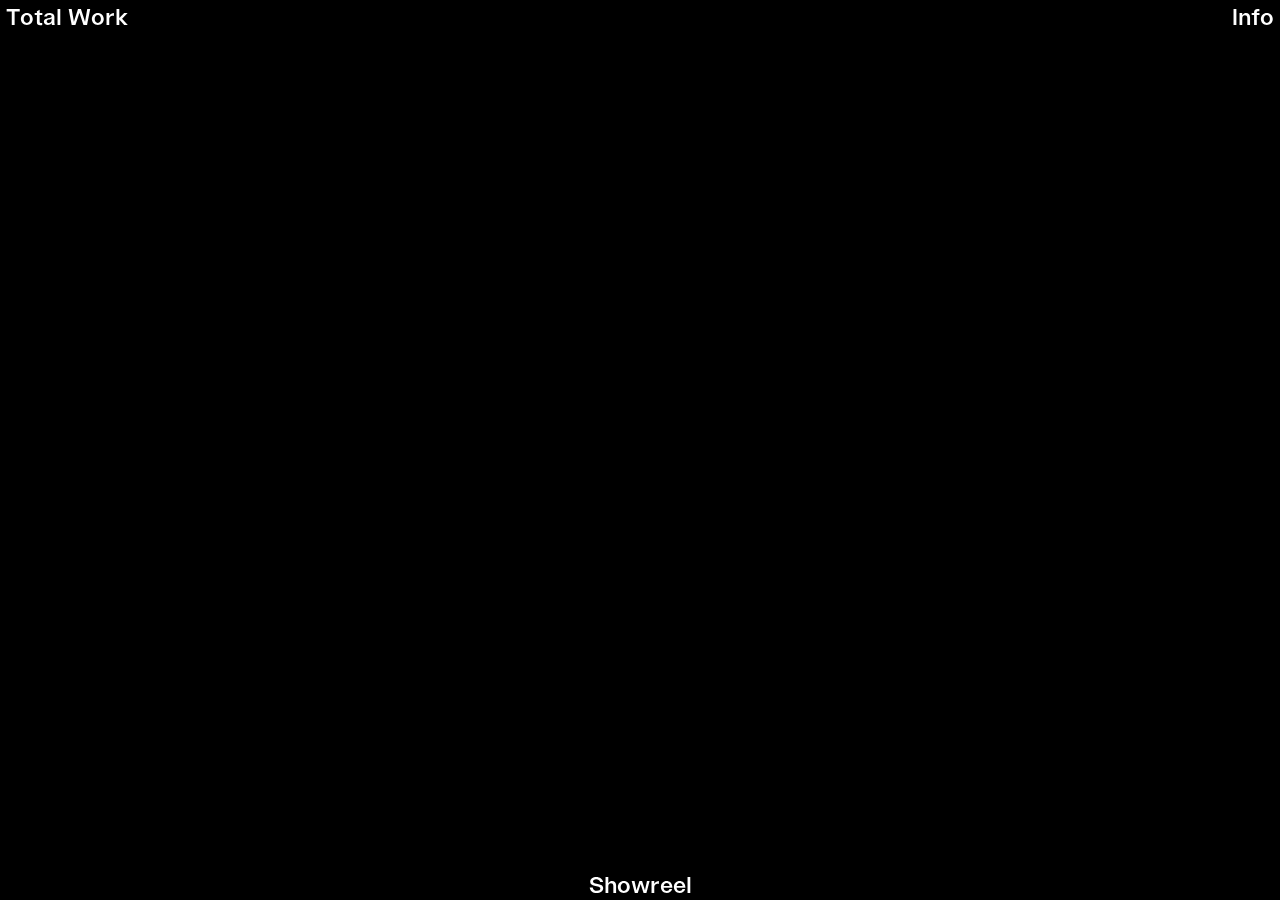
==== home.html @ 270295f1 "first commit" ====
<!DOCTYPE html>
<html lang="en">
<head>
    <meta charset="UTF-8">
    <meta name="viewport" content="width=device-width, initial-scale=1.0">
    <title>TOTAL WORK</title>
    <link rel="stylesheet" href="styles.css">
</head>
<body>
    <div id="bg" onclick="nextImage()" style="transform: translate(0%);">
        <div class="bg-element">
            <video autoplay muted playsinline loop>
                <source src="media/REEL.mp4" type="video/mp4">
            </video>
            <p class="subtitle">Showreel</p>
        </div>
        <div class="bg-element">
            <img src="media/godi.jpg" class="padded">
            <p class="subtitle">Góði Hirðirinn</p>
        </div>
        <div class="bg-element">
            <img src="media/Total Times.jpg">
            <p class="subtitle">Total Times</p>
        </div>
        <div class="bg-element">
            <img src="media/1.jpg">
            <p class="subtitle">A Game of Two Halves</p>
        </div>
        <div class="bg-element">
            <img src="media/Egilssonar.jpg" class="padded">
            <p class="subtitle">Tríó Högna Egilssonar</p>
        </div>
        <div class="bg-element">
            <img src="media/ted k.jpg" class="padded">
            <p class="subtitle">Industrial Society and Its Future</p>
        </div>
        <div class="bg-element">
            <img src="media/HONK.jpg">
            <p class="subtitle">HONK! If You Are at The Intersection</p>
        </div>
        <div class="bg-element">
            <img src="media/before we eat.jpg" class="padded">
            <p class="subtitle">Before We Eat</p>
        </div>
        <div class="bg-element">
            <img src="media/midair.jpg" class="padded">
            <p class="subtitle">Mid Air by Mathilde Hawkins and Max Mauro Schmid</p>
        </div>
        <div class="bg-element">
            <img src="media/F1000015.jpg" class="padded">
            <p class="subtitle">Monk of Helvítica</p>
        </div>
    </div>
    <work id="homework" style="visibility: visible">Total Work</work>
    <div class="container" onclick="toggleContact(); toggleText()" style="display: none;">
        <div id="twbg">TOTAL WORK</div>
        <p id="totalwork" class="text">
            Total Work is an international design studio dedicated towards providing clients the work of tomorrow.
            <br><br>
            When not in their office, the members of Total Work teach at the Köln International School of Design.
            <br><br>
            Total Work was founded in 2019, during the global pandemic. 
            <br><br>
            We aim to use our skills, unique backgrounds, and chemistry to conjure well 
            executed ideas with the goal of cultural fruition in mind.
        </p>
        <p id="services" class="text">
            Services 
            <br><br>
            Animation & Motion<br> 
            Art Direction<br>
            Branding<br>
            Custom Typefaces<br>
            Graphic Design<br>
            Editorial Design<br>
            Web Design<br>
            <br>
            <br>
            Locations<br>
            <br>
            Cologne, Germany<br>
            New York, USA<br>
            Reykjavík, Iceland<br>
            London, UK<br>
            <br>
            <br>
            Members<br> 
            <br>
            Hector Hawkins<br>
            Ishar Hawkins<br>
            Ísak Einarsson<br>
            Nima Hülshorst<br>
        </p>
        <p id="clients" class="text">
            Selected Clients<br>
            <br>
            Adidas<br>
            AllCaps Type Foundry<br>
            Royal Academy of Art the Hague<br>
            Köln International School of Design<br> 
            Kunst Hochschule für Medien <br>
            SWR<br>
            <br>
            <br>
            <br>
            Press<br>
            <br>
            Pangram Pangram<br>
            Type Today<br>
            Hvala Magazine Issue 09<br>
        </p>
        <p id="contact" class="text">
            <br>
            <br>
            Mathias-Brüggen-Strasse 4<br>
            50827 Cologne<br>
            Germany<br>
            <br>
            <br>
            <br>
            <br>
            <br>
            <br>
            All Inquiries<br>
            <br>
            totalwork.work(at)gmail.com<br>
            +49 176 50241710<br>
            <br>
            We are currently not accepting any internship applications<br>
        </p>
    </div>
    <contact id="homeContact" onclick="toggleText(); toggleContact()">Info</contact>
    <script src="index.js"></script>
</body> 
</html>
---- styles.css ----
@font-face {
    font-family: "Rathaus";
    src: url("fonts/Rathaus25-Medium.otf");
}

body {
    font-family: "Rathaus";
    font-size: 23px;
    overflow: hidden;
    margin: 0;
    line-height: 27px;
    width: 100vw;
}

#background {
    position: fixed;
    background-repeat: no-repeat;
    background-attachment: fixed;
    background-position: center center;
    background-size: cover;
    height: 100vh;
    width: 100vw;
}

p {
    margin: 0;
}

pre {
    font-family: "Rathaus";
    max-width: 100%;
}

#totalwork {
    padding-left: .5vw;
    padding-right: 10%;
}

.container {
    top: 0;
    background-color: white;
    right: 0;
    position: fixed;
    z-index: 1;
    display: inline-grid;
    grid-template-columns: 30% [col-start] 20% [col-start] 25% [col-start] 25% [col-start];
    height: 100vh;
    width: 100vw;
}

work {
    z-index: 10;
    position: fixed;
    left: .5%;
    user-select: none;
    padding-bottom: 5vh;
    padding-right: 5vw;
}

#contact {
    padding-top: .5vh;
    padding-left: .5vw;
}

#homeContact {
    z-index: 15;
    position: fixed;
    top: 0;
    padding-top: .5vh;
    padding-left: .5vw;
    filter: invert(1);
    mix-blend-mode: difference;
}

#homework {
    position: fixed;
    top: 0;
    padding-top: .5vh;
    filter: invert(1);
    mix-blend-mode: difference;
}

contact {
    z-index: 10;
    position: fixed;
    right: .5%;
    padding-bottom: 5vh;
    padding-left: 5vw;
    user-select: none;
}

.contactAnimationLeft {
    animation-name: contactMoveLeft;
    animation-duration: 1s;
    animation-fill-mode: forwards;
    animation-direction: alternate;
}

.contactAnimationRight {
    animation-name: contactMoveRight;
    animation-duration: 1s;
    animation-fill-mode: forwards;
}

@keyframes contactMoveLeft {
    from {
        right: .5%;
        transform: translate(0, 0);
    }
    to {
        right: 25%;
        transform: translate(100%, 0);
    }
}

@keyframes contactMoveRight {
    from {
        right: 25%;
        transform: translate(100%, 0);
    }
    to {
        right: .5%;
        transform: translate(0, 0);
    }
}

.text {
    padding-top: .5vh;
    visibility: hidden;
    z-index: 3;
}

#tw {
    position: fixed;
    top: 50%;
    font-size: 10vw;
    text-align: center;
    color: white;
    width: 100%;
    height: 100%;
}

#twbg {
    z-index: 2;
    text-align: center;
    position: fixed;
    top: 50%;
    left: 50%;
    transform: translate(-50%);
    width: 100%;
    font-size: 10vw;
    color: red;
}

#bg {
    display: grid;
    grid-template-columns: 100vw 100vw 100vw 100vw 100vw 100vw 100vw 100vw 100vw 100vw 100vw;
    width: 1100vw;
    height: 100vh;
    z-index: -1;
}

.bg-element {
    display: flex;
    align-items: center;
    width: 100vw;
    height: 100vh;
    object-fit: contain;
    background-color: black;
    text-align: center;
}

video {
    margin: auto;
    max-width: 100%;
    max-height: 100%;
}

img {
    margin: auto;
    width: 100vw;
    height: auto;
    display: block;
}

/* img {
    
    margin: auto;
    width: 100%;
    height: auto;
} */

.grid-element {
    width: 100vw;
}

.subtitle {
    z-index: 10;
    filter: invert(1);
    mix-blend-mode: difference;
    position: absolute;
    text-align: center;
    bottom: 0;
    width: 100vw;
}

.padded {
    margin: auto;
    width: auto;
    max-height: 90%;
}
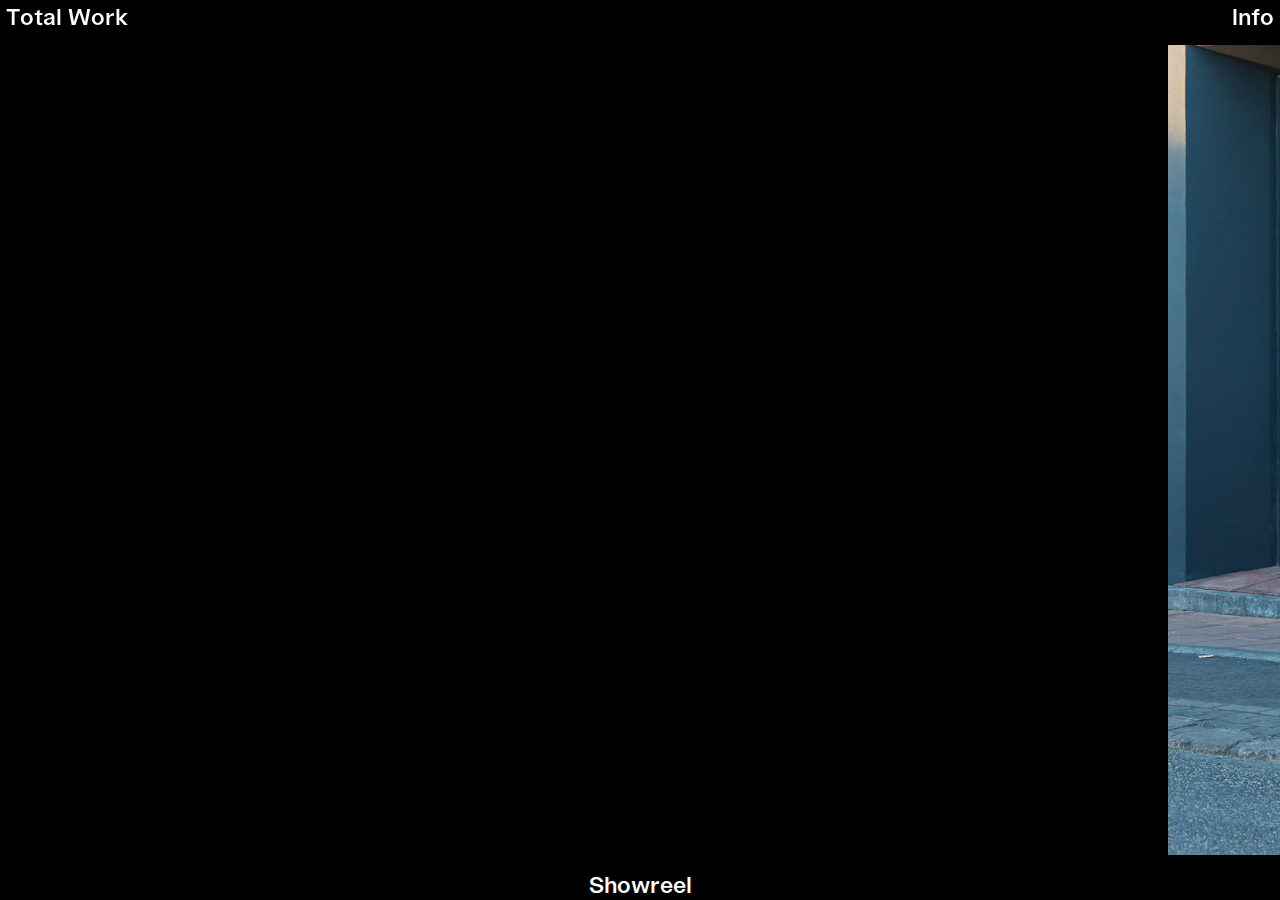
==== commit c85ce96f: "changed test" ====
--- a/home.html
+++ b/home.html
@@ -7,9 +7,10 @@
     <link rel="stylesheet" href="styles.css">
 </head>
 <body>
+    <div id="top-bar"></div>
     <div id="bg" onclick="nextImage()" style="transform: translate(0%);">
         <div class="bg-element">
-            <video autoplay muted playsinline loop>
+            <video autoplay muted playsinline loop class="padded">
                 <source src="media/REEL.mp4" type="video/mp4">
             </video>
             <p class="subtitle">Showreel</p>
@@ -19,12 +20,13 @@
             <p class="subtitle">Góði Hirðirinn</p>
         </div>
         <div class="bg-element">
-            <img src="media/Total Times.jpg">
+            <img src="media/Total Times.jpg" class="full-bleed">
             <p class="subtitle">Total Times</p>
         </div>
         <div class="bg-element">
-            <img src="media/1.jpg">
+            <img src="media/1.jpg" class="full-bleed">
             <p class="subtitle">A Game of Two Halves</p>
+            <div class="black-bar"></div>
         </div>
         <div class="bg-element">
             <img src="media/Egilssonar.jpg" class="padded">
@@ -35,7 +37,7 @@
             <p class="subtitle">Industrial Society and Its Future</p>
         </div>
         <div class="bg-element">
-            <img src="media/HONK.jpg">
+            <img src="media/HONK.jpg" class="padded">
             <p class="subtitle">HONK! If You Are at The Intersection</p>
         </div>
         <div class="bg-element">
@@ -46,23 +48,27 @@
             <img src="media/midair.jpg" class="padded">
             <p class="subtitle">Mid Air by Mathilde Hawkins and Max Mauro Schmid</p>
         </div>
-        <div class="bg-element">
+        <!-- <div class="bg-element">
             <img src="media/F1000015.jpg" class="padded">
             <p class="subtitle">Monk of Helvítica</p>
-        </div>
+        </div> -->
     </div>
     <work id="homework" style="visibility: visible">Total Work</work>
     <div class="container" onclick="toggleContact(); toggleText()" style="display: none;">
         <div id="twbg">TOTAL WORK</div>
         <p id="totalwork" class="text">
-            Total Work is an international design studio dedicated towards providing clients the work of tomorrow.
-            <br><br>
-            When not in their office, the members of Total Work teach at the Köln International School of Design.
-            <br><br>
-            Total Work was founded in 2019, during the global pandemic. 
-            <br><br>
-            We aim to use our skills, unique backgrounds, and chemistry to conjure well 
-            executed ideas with the goal of cultural fruition in mind.
+            About<br><br>
+            Total Work is an international graphic
+            & animation studio dedicated to
+            helping clients develop strong visual
+            identities.<br><br>
+            We provide a total service for our
+            clients. We have backgrounds in 3D,
+            web development, animation, graphic
+            design and typography.<br><br>
+            Total Work was founded in 2024 by a
+            German, an American, an Icelander,
+            and an Englishman
         </p>
         <p id="services" class="text">
             Services 
@@ -73,25 +79,7 @@
             Custom Typefaces<br>
             Graphic Design<br>
             Editorial Design<br>
-            Web Design<br>
-            <br>
-            <br>
-            Locations<br>
-            <br>
-            Cologne, Germany<br>
-            New York, USA<br>
-            Reykjavík, Iceland<br>
-            London, UK<br>
-            <br>
-            <br>
-            Members<br> 
-            <br>
-            Hector Hawkins<br>
-            Ishar Hawkins<br>
-            Ísak Einarsson<br>
-            Nima Hülshorst<br>
-        </p>
-        <p id="clients" class="text">
+            Web Design<br><br>
             Selected Clients<br>
             <br>
             Adidas<br>
@@ -108,25 +96,23 @@
             Pangram Pangram<br>
             Type Today<br>
             Hvala Magazine Issue 09<br>
+
         </p>
         <p id="contact" class="text">
+            Contact
             <br>
             <br>
             Mathias-Brüggen-Strasse 4<br>
             50827 Cologne<br>
             Germany<br>
             <br>
-            <br>
-            <br>
-            <br>
-            <br>
-            <br>
-            All Inquiries<br>
-            <br>
-            totalwork.work(at)gmail.com<br>
+            totalwork.work(at)gmail.com<br><br>
             +49 176 50241710<br>
             <br>
-            We are currently not accepting any internship applications<br>
+            For all job and internship
+            applications please put
+            “Application” in the subject
+            of your email
         </p>
     </div>
     <contact id="homeContact" onclick="toggleText(); toggleContact()">Info</contact>
--- a/styles.css
+++ b/styles.css
@@ -43,8 +43,7 @@
     position: fixed;
     z-index: 1;
     display: inline-grid;
-    grid-template-columns: 30% [col-start] 20% [col-start] 25% [col-start] 25% [col-start];
-    height: 100vh;
+    grid-template-columns: 33% [col-start] 33% [col-start] 33% [col-start];
     width: 100vw;
 }
 
@@ -154,8 +153,8 @@
 
 #bg {
     display: grid;
-    grid-template-columns: 100vw 100vw 100vw 100vw 100vw 100vw 100vw 100vw 100vw 100vw 100vw;
-    width: 1100vw;
+    grid-template-columns: 100vw 100vw 100vw 100vw 100vw 100vw 100vw 100vw 100vw;
+    width: 900vw;
     height: 100vh;
     z-index: -1;
 }
@@ -165,6 +164,8 @@
     align-items: center;
     width: 100vw;
     height: 100vh;
+    align-items: center;
+    justify-content: center;
     object-fit: contain;
     background-color: black;
     text-align: center;
@@ -192,20 +193,37 @@
 
 .grid-element {
     width: 100vw;
+    height: 100vh;
 }
 
 .subtitle {
     z-index: 10;
-    filter: invert(1);
-    mix-blend-mode: difference;
+    color: white;
     position: absolute;
     text-align: center;
     bottom: 0;
     width: 100vw;
+    background-color: black;
 }
 
 .padded {
     margin: auto;
     width: auto;
     max-height: 90%;
+}
+
+.full-bleed {
+    width: 100vw;
+    height: auto;
+    position: fixed;
+    top: 50vh;
+    transform: translate(0, -50%);
+}
+
+#top-bar {
+    position: fixed;
+    z-index: 1;
+    background-color: black;
+    width: 100vw;
+    height: 5vh;
 }